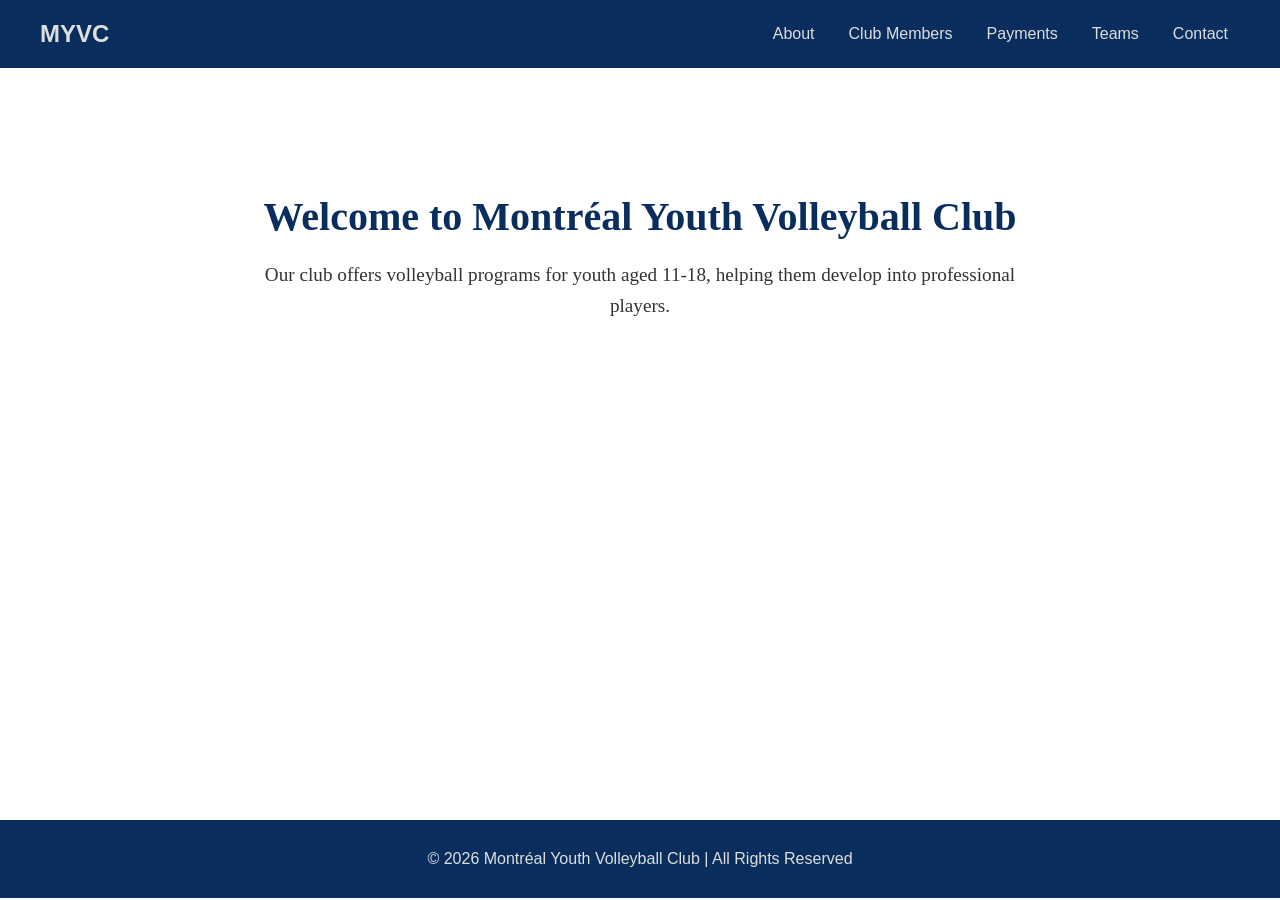
==== index.html @ 6baaaa11 "First commit" ====
<!DOCTYPE html>
<html lang="en">
<head>
    <meta charset="UTF-8">
    <meta name="viewport" content="width=device-width, initial-scale=1.0">
    <title>Montréal Youth Volleyball Club</title>
    <link rel="stylesheet" href="css/style.css">
</head>
<body>
    <!-- Header with navigation bar inside -->
    <nav>
        <div class="navbar">
            <div class="logo"><a href="#">MYVC</a></div>
            <ul class="menu">
                <li><a href="about.html">About</a></li>
                <li><a href="clubmembers.html">Club Members</a></li>
                <li><a href="payments.html">Payments</a></li>
                <li><a href="teams.html">Teams</a></li>
                <li><a href="contact.html">Contact</a></li>
            </ul>
        </div>
    </nav>

    <main>
        <section class="main-content">
            <h1>Welcome to Montréal Youth Volleyball Club</h1>
            <p>Our club offers volleyball programs for youth aged 11-18, helping them develop into professional players.</p>
        </section>
    </main>

    <footer>
        <p>&copy; <span id="year">2025</span> Montréal Youth Volleyball Club | All Rights Reserved</p>
    </footer>

    <script>
        // Automatically update year in footer
        document.getElementById('year').textContent = new Date().getFullYear();
    </script>
</body>
</html>
---- css/style.css ----
/* Reset body margins */
body {
    margin: 0;
    padding: 0;
}

/* Base Navigation Styles */
nav {
    position: fixed;
    width: 100%;
    padding: 15px 0;
    font-family: Arial, Helvetica, sans-serif;
    background: #092e5e;
    top: 0;
    left: 0;
    z-index: 1000;
}

nav .navbar {
    display: flex;
    flex-wrap: wrap; /* Allow items to wrap on small screens */
    align-items: center;
    justify-content: space-between;
    max-width: 1200px;
    margin: 0 auto;
    padding: 0 20px;
}

nav .navbar .menu {
    display: flex;
    list-style: none;
    margin: 0;
    padding: 0;
    gap: 10px; /* Reduced gap for small screens */
}

nav .navbar .menu li a {
    text-decoration: none;
    color: #dedede;
    padding: 8px 12px;
    font-weight: 500;
    white-space: nowrap; /* Prevent text wrapping */
    transition: color 0.3s ease;
}

nav .navbar .menu li a:hover {
    color: #fff;
}

nav .navbar .logo a {
    text-decoration: none;
    color: #dedede;
    font-weight: bold;
    font-size: 1.5rem;
    padding: 5px 0;
    display: inline-block;
}

/* Main Content Styles */
main {
    margin-top: 80px; /* Matches nav height */
    padding: 40px 20px;
    min-height: calc(100vh - 160px); /* Full height minus nav and footer */
    box-sizing: border-box;
}

.main-content {
    max-width: 1200px;
    margin: 0 auto;
    text-align: center;
    padding: 40px 0;
}

.main-content h1 {
    font-size: 2.5rem;
    color: #092e5e;
    margin-bottom: 20px;
}

.main-content p {
    font-size: 1.2rem;
    color: #333;
    max-width: 800px;
    margin: 0 auto;
    line-height: 1.6;
}

/* Footer styles */
footer {
    background: #092e5e;
    color: #dedede;
    text-align: center;
    padding: 20px 0;
    font-family: Arial, Helvetica, sans-serif;
    width: 100vw; /* Full viewport width */
    margin: 0;
    position: relative;
    left: 0;
    box-sizing: border-box;
}

footer p {
    margin: 0;
    padding: 10px 0;
    max-width: 1200px; /* Optional: if you want content constrained */
    margin: 0 auto; /* Center content while keeping full-width background */
}

/* Responsive Adjustments */
@media (max-width: 768px) {
    nav {
        padding: 10px 0;
    }
    
    nav .navbar {
        justify-content: center; /* Center items on small screens */
        flex-direction: column; /* Stack logo and menu vertically */
    }
    
    nav .navbar .menu {
        margin-top: 10px;
        flex-wrap: wrap; /* Allow menu items to wrap */
        justify-content: center;
        gap: 5px 15px; /* Reduced gap for small screens */
    }
    
    nav .navbar .menu li a {
        padding: 5px 8px;
        font-size: 0.9rem;
    }
    
    nav .navbar .logo a {
        font-size: 1.3rem;
    }

    main {
        margin-top: 70px;
        padding: 30px 15px;
    }
    
    .main-content {
        padding: 30px 0;
    }
    
    .main-content h1 {
        font-size: 2rem;
    }
    
    .main-content p {
        font-size: 1.1rem;
    }
}

@media (max-width: 480px) {
    nav .navbar .menu {
        gap: 3px 10px; /* Even smaller gap for very small screens */
    }
    
    nav .navbar .menu li a {
        padding: 3px 6px;
        font-size: 0.85rem;
    }

    main {
        margin-top: 60px;
        padding: 20px 10px;
    }
    
    .main-content {
        padding: 20px 0;
    }
    
    .main-content h1 {
        font-size: 1.8rem;
    }
    
    .main-content p {
        font-size: 1rem;
    }
    
    footer {
        padding: 15px;
        font-size: 0.9rem;
    }
}
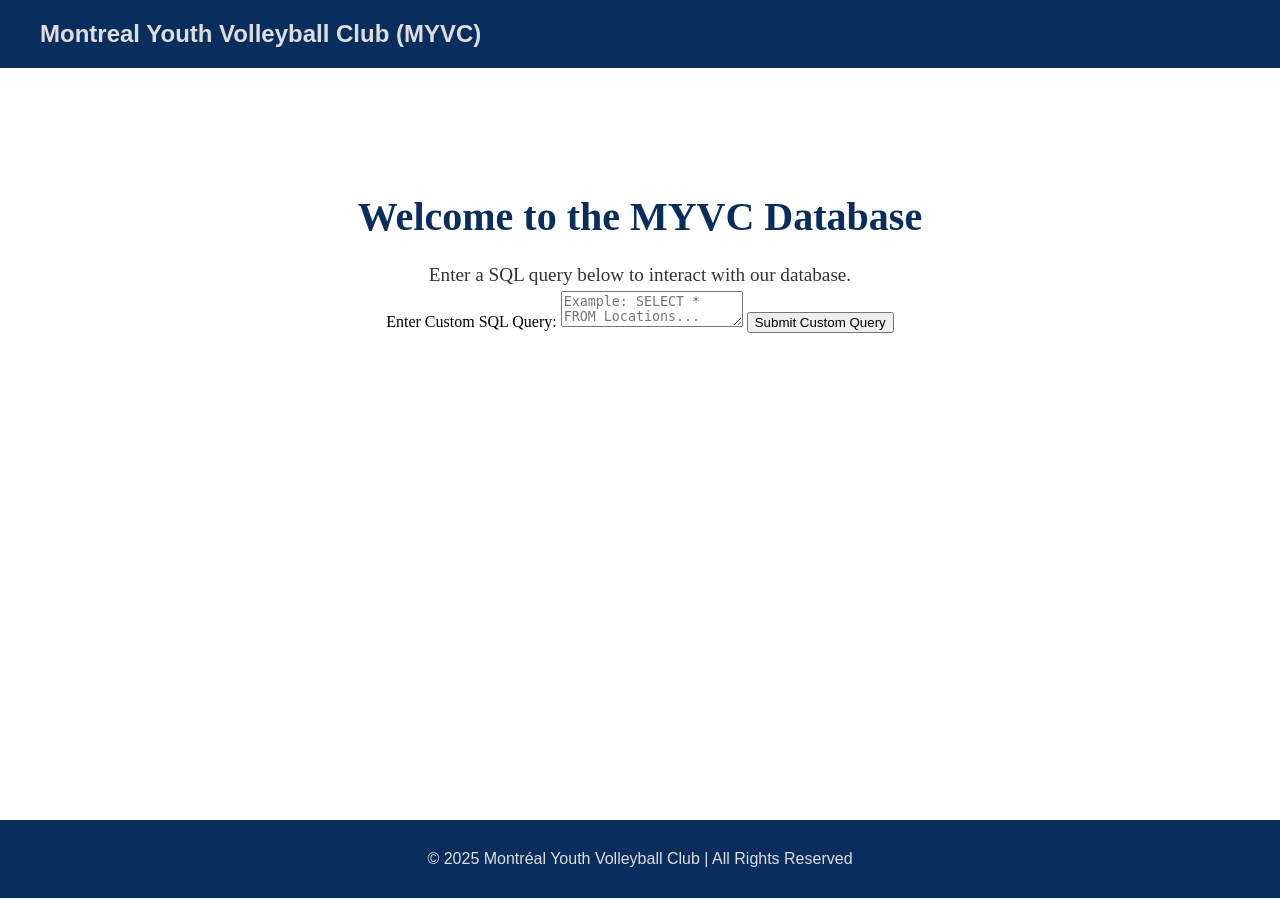
==== commit 1186ca99: "Update index.html" ====
--- a/index.html
+++ b/index.html
@@ -3,38 +3,88 @@
 <head>
     <meta charset="UTF-8">
     <meta name="viewport" content="width=device-width, initial-scale=1.0">
-    <title>Montréal Youth Volleyball Club</title>
+    <title>Contact Us | MYVC</title>
     <link rel="stylesheet" href="css/style.css">
 </head>
 <body>
-    <!-- Header with navigation bar inside -->
     <nav>
         <div class="navbar">
-            <div class="logo"><a href="#">MYVC</a></div>
-            <ul class="menu">
-                <li><a href="about.html">About</a></li>
-                <li><a href="clubmembers.html">Club Members</a></li>
-                <li><a href="payments.html">Payments</a></li>
-                <li><a href="teams.html">Teams</a></li>
-                <li><a href="contact.html">Contact</a></li>
-            </ul>
+            <div class="logo"><a href="index.html">Montreal Youth Volleyball Club (MYVC)</a></div>
         </div>
     </nav>
 
     <main>
         <section class="main-content">
-            <h1>Welcome to Montréal Youth Volleyball Club</h1>
-            <p>Our club offers volleyball programs for youth aged 11-18, helping them develop into professional players.</p>
+            <h1>Welcome to the MYVC Database</h1>
+            <p>Enter a SQL query below to interact with our database.</p>
+
+            <!-- Custom Functions Section -->
+            <div class="custom-functions">
+                <!-- <h2>Custom Functions</h2> -->
+                <div class="query-container">
+                    <label for="customQuery">Enter Custom SQL Query:</label>
+                    <textarea id="customQuery" placeholder="Example: SELECT * FROM Locations..."></textarea>
+                    <button onclick="submitCustomQuery()">Submit Custom Query</button>
+                    <div id="customResult"></div>
+                </div>
+            </div>
         </section>
     </main>
-
+    
     <footer>
         <p>&copy; <span id="year">2025</span> Montréal Youth Volleyball Club | All Rights Reserved</p>
     </footer>
-
+    
     <script>
-        // Automatically update year in footer
-        document.getElementById('year').textContent = new Date().getFullYear();
+        function fillQuery() {
+            let selectedQuery = document.getElementById("queryTemplates").value;
+            document.getElementById("actionQuery").value = selectedQuery;
+        }
+    
+        function submitQuery() {
+            let actionQuery = document.getElementById("actionQuery").value;
+            let userInput = document.getElementById("userInput").value;
+    
+            if (!actionQuery.includes("{value}")) {
+                document.getElementById("result").innerText = "Please select a query template.";
+                return;
+            }
+    
+            let finalQuery = actionQuery.replace("{value}", userInput);
+    
+            fetch("query.php", {
+                method: "POST",
+                headers: { "Content-Type": "application/json" },
+                body: JSON.stringify({ query: finalQuery })
+            })
+            .then(response => response.json())
+            .then(data => {
+                document.getElementById("result").innerText = JSON.stringify(data, null, 2);
+            })
+            .catch(error => console.error("Error:", error));
+        }
+    
+        function submitCustomQuery() {
+            let customQuery = document.getElementById("customQuery").value;
+    
+            if (!customQuery.trim()) {
+                document.getElementById("customResult").innerText = "Please enter a custom query.";
+                return;
+            }
+    
+            // Send the custom query to the server to be executed
+            fetch("query.php", {
+                method: "POST",
+                headers: { "Content-Type": "application/json" },
+                body: JSON.stringify({ query: customQuery })
+            })
+            .then(response => response.json())
+            .then(data => {
+                document.getElementById("customResult").innerText = JSON.stringify(data, null, 2);
+            })
+            .catch(error => console.error("Error:", error));
+        }
     </script>
+    
 </body>
 </html>
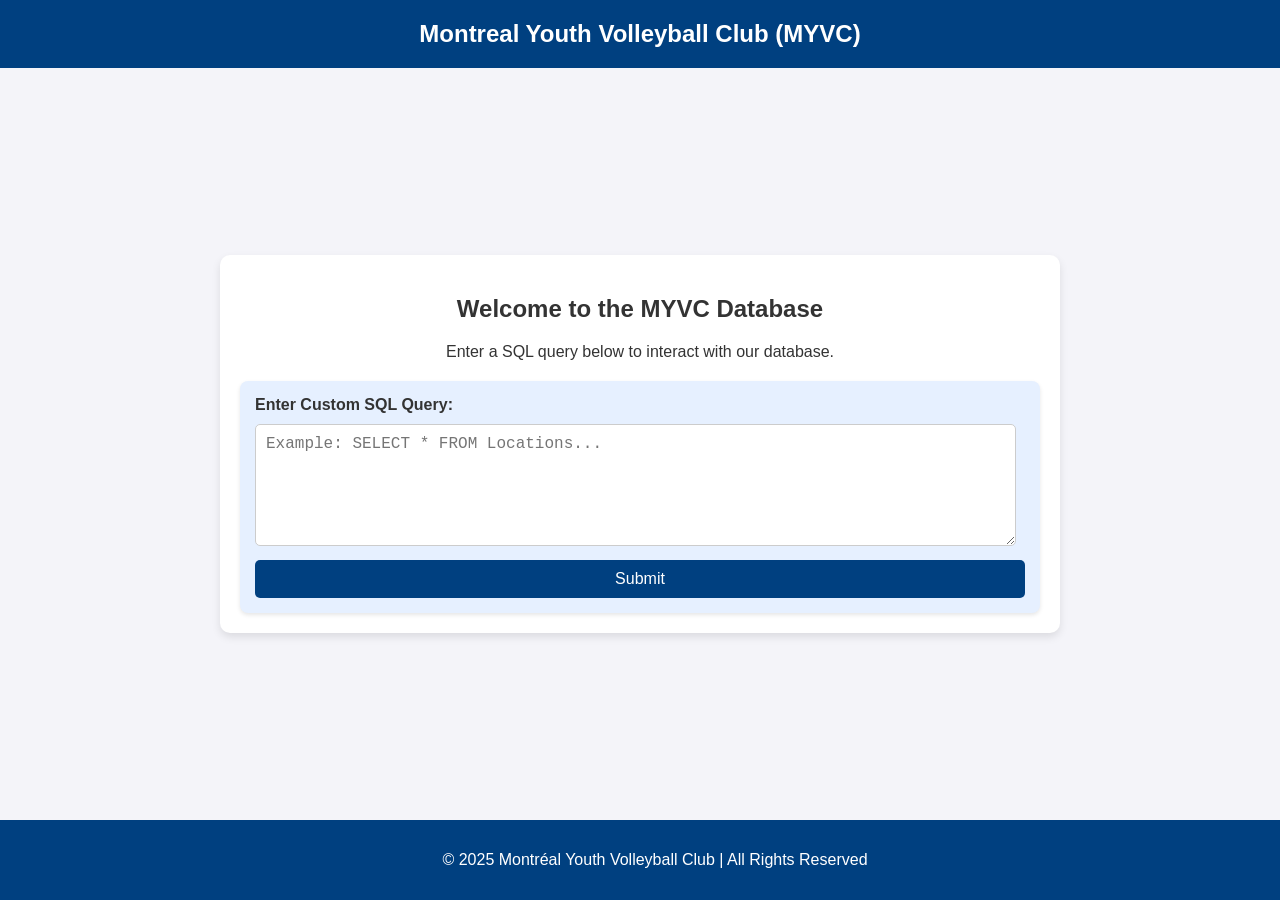
==== commit 4ef17f15: "Update index.html" ====
--- a/index.html
+++ b/index.html
@@ -24,7 +24,7 @@
                 <div class="query-container">
                     <label for="customQuery">Enter Custom SQL Query:</label>
                     <textarea id="customQuery" placeholder="Example: SELECT * FROM Locations..."></textarea>
-                    <button onclick="submitCustomQuery()">Submit Custom Query</button>
+                    <button onclick="submitCustomQuery()">Submit</button>
                     <div id="customResult"></div>
                 </div>
             </div>
--- a/css/style.css
+++ b/css/style.css
@@ -1,185 +1,121 @@
-/* Reset body margins */
-body {
+/* General styles */
+body, html {
+    height: 100%;
     margin: 0;
     padding: 0;
+    display: flex;
+    flex-direction: column;
+    background-color: #f4f4f9;
+    font-family: Arial, sans-serif;
+    color: #333;
 }
 
-/* Base Navigation Styles */
-nav {
-    position: fixed;
-    width: 100%;
-    padding: 15px 0;
-    font-family: Arial, Helvetica, sans-serif;
-    background: #092e5e;
-    top: 0;
-    left: 0;
-    z-index: 1000;
+/* Navbar */
+.navbar {
+    display: flex;
+    justify-content: center;
+    align-items: center;
+    background-color: #004080;
+    padding: 20px;
 }
 
-nav .navbar {
-    display: flex;
-    flex-wrap: wrap; /* Allow items to wrap on small screens */
-    align-items: center;
-    justify-content: space-between;
-    max-width: 1200px;
-    margin: 0 auto;
-    padding: 0 20px;
+.logo a {
+    font-size: 24px;
+    font-weight: bold;
+    color: #fff;
+    text-decoration: none;
 }
 
-nav .navbar .menu {
+/* Main layout */
+main {
+    flex: 1;
     display: flex;
-    list-style: none;
-    margin: 0;
-    padding: 0;
-    gap: 10px; /* Reduced gap for small screens */
+    justify-content: center;
+    align-items: center;
+    padding: 20px;
 }
 
-nav .navbar .menu li a {
-    text-decoration: none;
-    color: #dedede;
-    padding: 8px 12px;
-    font-weight: 500;
-    white-space: nowrap; /* Prevent text wrapping */
-    transition: color 0.3s ease;
+/* Main content container */
+.main-content {
+    width: 90%;
+    max-width: 800px;
+    background: #fff;
+    padding: 20px;
+    border-radius: 10px;
+    box-shadow: 0 4px 8px rgba(0, 0, 0, 0.1);
+    text-align: center;
 }
 
-nav .navbar .menu li a:hover {
-    color: #fff;
+/* Query Container */
+.query-container {
+    background: #e6f0ff;
+    padding: 15px;
+    border-radius: 8px;
+    box-shadow: 0 2px 4px rgba(0, 0, 0, 0.1);
+    text-align: left;
+    margin-top: 20px; /* Adds space above the container */
 }
 
-nav .navbar .logo a {
-    text-decoration: none;
-    color: #dedede;
+/* Label */
+.query-container label {
+    display: block;
     font-weight: bold;
-    font-size: 1.5rem;
-    padding: 5px 0;
-    display: inline-block;
+    margin-bottom: 10px; /* Adds space below the label */
 }
 
-/* Main Content Styles */
-main {
-    margin-top: 80px; /* Matches nav height */
-    padding: 40px 20px;
-    min-height: calc(100vh - 160px); /* Full height minus nav and footer */
-    box-sizing: border-box;
+/* Textarea */
+textarea {
+    width: 96%;
+    max-width: 100%; /* Prevents overflow */
+    height: 100px;
+    padding: 10px;
+    border: 1px solid #ccc;
+    border-radius: 5px;
+    font-size: 16px;
+    resize: vertical; /* Allows resizing vertically */
 }
 
-.main-content {
-    max-width: 1200px;
-    margin: 0 auto;
-    text-align: center;
-    padding: 40px 0;
+/* Buttons */
+button {
+    display: block;
+    width: 100%;
+    padding: 10px;
+    margin-top: 10px;
+    background-color: #004080;
+    color: white;
+    border: none;
+    border-radius: 5px;
+    cursor: pointer;
+    font-size: 16px;
+    transition: background 0.3s ease-in-out;
 }
 
-.main-content h1 {
-    font-size: 2.5rem;
-    color: #092e5e;
-    margin-bottom: 20px;
+button:hover {
+    background-color: #003366;
 }
 
-.main-content p {
-    font-size: 1.2rem;
-    color: #333;
-    max-width: 800px;
-    margin: 0 auto;
-    line-height: 1.6;
+/* Footer */
+footer {
+    background-color: #004080;
+    color: white;
+    text-align: center;
+    padding: 15px;
+    margin-top: auto;
+    width: 100%;
 }
 
-/* Footer styles */
-footer {
-    background: #092e5e;
-    color: #dedede;
-    text-align: center;
-    padding: 20px 0;
-    font-family: Arial, Helvetica, sans-serif;
-    width: 100vw; /* Full viewport width */
-    margin: 0;
-    position: relative;
-    left: 0;
-    box-sizing: border-box;
-}
-
-footer p {
-    margin: 0;
-    padding: 10px 0;
-    max-width: 1200px; /* Optional: if you want content constrained */
-    margin: 0 auto; /* Center content while keeping full-width background */
-}
-
-/* Responsive Adjustments */
-@media (max-width: 768px) {
-    nav {
-        padding: 10px 0;
-    }
-    
-    nav .navbar {
-        justify-content: center; /* Center items on small screens */
-        flex-direction: column; /* Stack logo and menu vertically */
-    }
-    
-    nav .navbar .menu {
-        margin-top: 10px;
-        flex-wrap: wrap; /* Allow menu items to wrap */
-        justify-content: center;
-        gap: 5px 15px; /* Reduced gap for small screens */
-    }
-    
-    nav .navbar .menu li a {
-        padding: 5px 8px;
-        font-size: 0.9rem;
-    }
-    
-    nav .navbar .logo a {
-        font-size: 1.3rem;
+/* Responsive Design */
+@media screen and (max-width: 600px) {
+    .main-content {
+        width: 95%;
+        padding: 15px;
     }
 
-    main {
-        margin-top: 70px;
-        padding: 30px 15px;
+    textarea {
+        height: 80px; /* Adjust for smaller screens */
     }
-    
-    .main-content {
-        padding: 30px 0;
-    }
-    
-    .main-content h1 {
-        font-size: 2rem;
-    }
-    
-    .main-content p {
-        font-size: 1.1rem;
+
+    button {
+        font-size: 14px;
     }
 }
-
-@media (max-width: 480px) {
-    nav .navbar .menu {
-        gap: 3px 10px; /* Even smaller gap for very small screens */
-    }
-    
-    nav .navbar .menu li a {
-        padding: 3px 6px;
-        font-size: 0.85rem;
-    }
-
-    main {
-        margin-top: 60px;
-        padding: 20px 10px;
-    }
-    
-    .main-content {
-        padding: 20px 0;
-    }
-    
-    .main-content h1 {
-        font-size: 1.8rem;
-    }
-    
-    .main-content p {
-        font-size: 1rem;
-    }
-    
-    footer {
-        padding: 15px;
-        font-size: 0.9rem;
-    }
-}
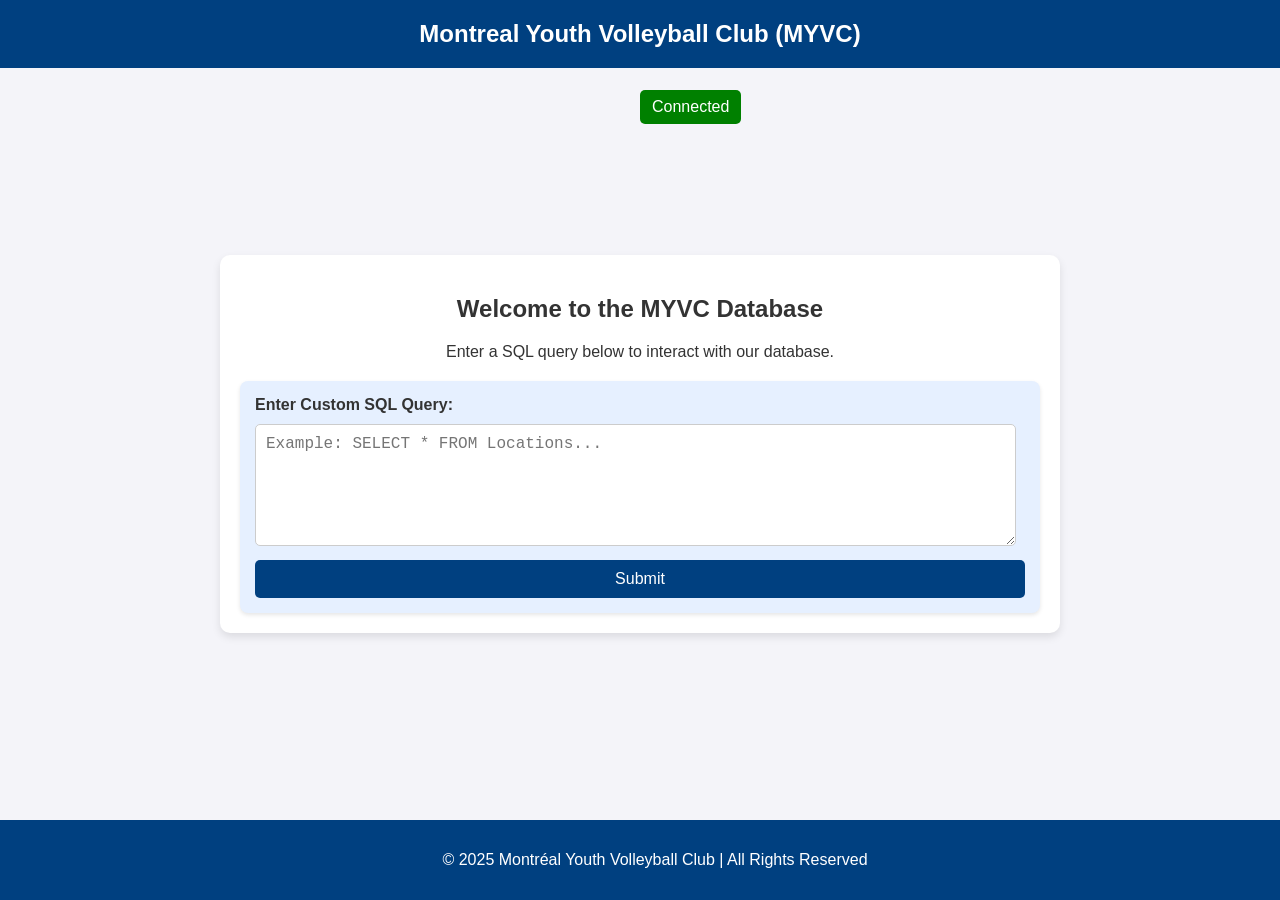
==== commit fcfdc6f4: "Update index.html" ====
--- a/index.html
+++ b/index.html
@@ -7,6 +7,10 @@
     <link rel="stylesheet" href="css/style.css">
 </head>
 <body>
+    <div id="serverStatus" style="position: fixed; top: 10%; left: 50%; padding: 8px 12px; background-color: green; color: white; border-radius: 5px;">
+    Connected
+</div>
+
     <nav>
         <div class="navbar">
             <div class="logo"><a href="index.html">Montreal Youth Volleyball Club (MYVC)</a></div>
@@ -36,6 +40,26 @@
     </footer>
     
     <script>
+
+        window.addEventListener("DOMContentLoaded", () => {
+    fetch("query.php", {
+        method: "POST",
+        headers: { "Content-Type": "application/json" },
+        body: JSON.stringify({ ping: true })
+    })
+    .then(res => res.json())
+    .then(data => {
+        if (data.status === "ok") {
+            document.getElementById("serverStatus").style.display = "block";
+        }
+    })
+    .catch(err => {
+        console.error("Server not reachable:", err);
+    });
+});
+
+
+        
         function fillQuery() {
             let selectedQuery = document.getElementById("queryTemplates").value;
             document.getElementById("actionQuery").value = selectedQuery;
